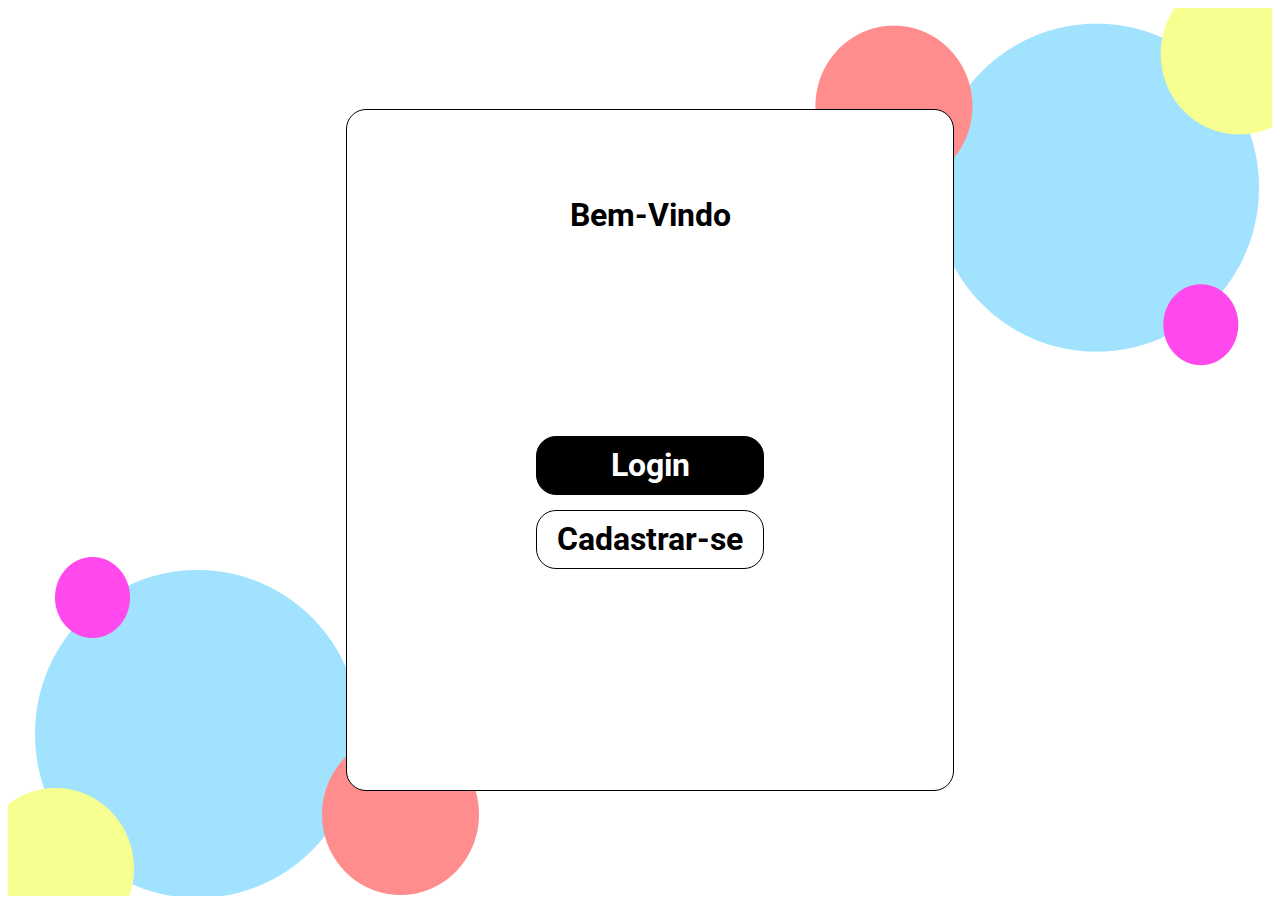
==== PROJETOS/login.html @ 59123dab "Add files via upload" ====
<!DOCTYPE html>
<html lang="en">

<head>
    <meta charset="UTF-8">
    <meta http-equiv="X-UA-Compatible" content="IE=edge">
    <meta name="viewport" content="width=device-width, initial-scale=1.0">
    <link rel="stylesheet" href="style.css">
    
    <title>Projeto</title>
</head>

<body>
    <div>
        <div class="img1">
            <img src="../PROJETOS/Public/IMG/Group 1.png" alt="">
        </div>
        <div class="img2">
            <img src="../PROJETOS/Public/IMG/Group 2.png" alt="">
        </div>
        <div class="login">
            <h1 class="texto">Bem-Vindo</h1>
            <div class="botoes">
                <div class="btn1">
                    <h1 class="txtBtn">Login</h1>
                </div>
                <div class="btn2">
                    <h1>Cadastrar-se</h1>
                </div>
            </div>
        </div>
    </div>
</body>

</html>
---- PROJETOS/style.css ----
@import url('https://fonts.googleapis.com/css2?family=Roboto:ital@1&display=swap');
.img1 {
    position: absolute;
    bottom: 0;
}

.img2 {
    display: flex;
    flex-direction: column-reverse;
    align-items: flex-end;
}

.login {
    box-sizing: border-box;

    position: absolute;
    width: 608px;
    height: 682px;
    left: calc(50% - 608px/2 + 10px);
    top: calc(50% - 682px/2);

    background: #FFFFFF;
    border: 1px solid #000000;
    border-radius: 20px;
}
.texto{
    text-align: center;
    font-family: 'Roboto', sans-serif;
    justify-content: center;
    padding-top: 65px;

    color: #000000;
}
.txtBtn{
    text-align: center;

    color: #FFFFFF;
}
.botoes{
    display: flex;
    align-items: center;
    flex-direction: column;
    padding-top: 180px;
    font-family: 'Roboto', sans-serif;
    cursor: pointer;
}
.btn1{
    box-sizing: border-box;
    display: flex;
    align-items: center;
    justify-content: center;

    width: 228px;
    height: 59px;
    left: 59px;
    top: 150px;

    background: #000000;
    border: 1px solid #000000;
    border-radius: 20px;
}
.btn2{
    box-sizing: border-box;
    display: flex;
    align-items: center;
    justify-content: center;
    
    margin-top: 15px;
    width: 228px;
    height: 59px;
    left: 59px;
    top: 150px;

    color: #000000;
    border: 1px solid #000000;
    border-radius: 20px;
}
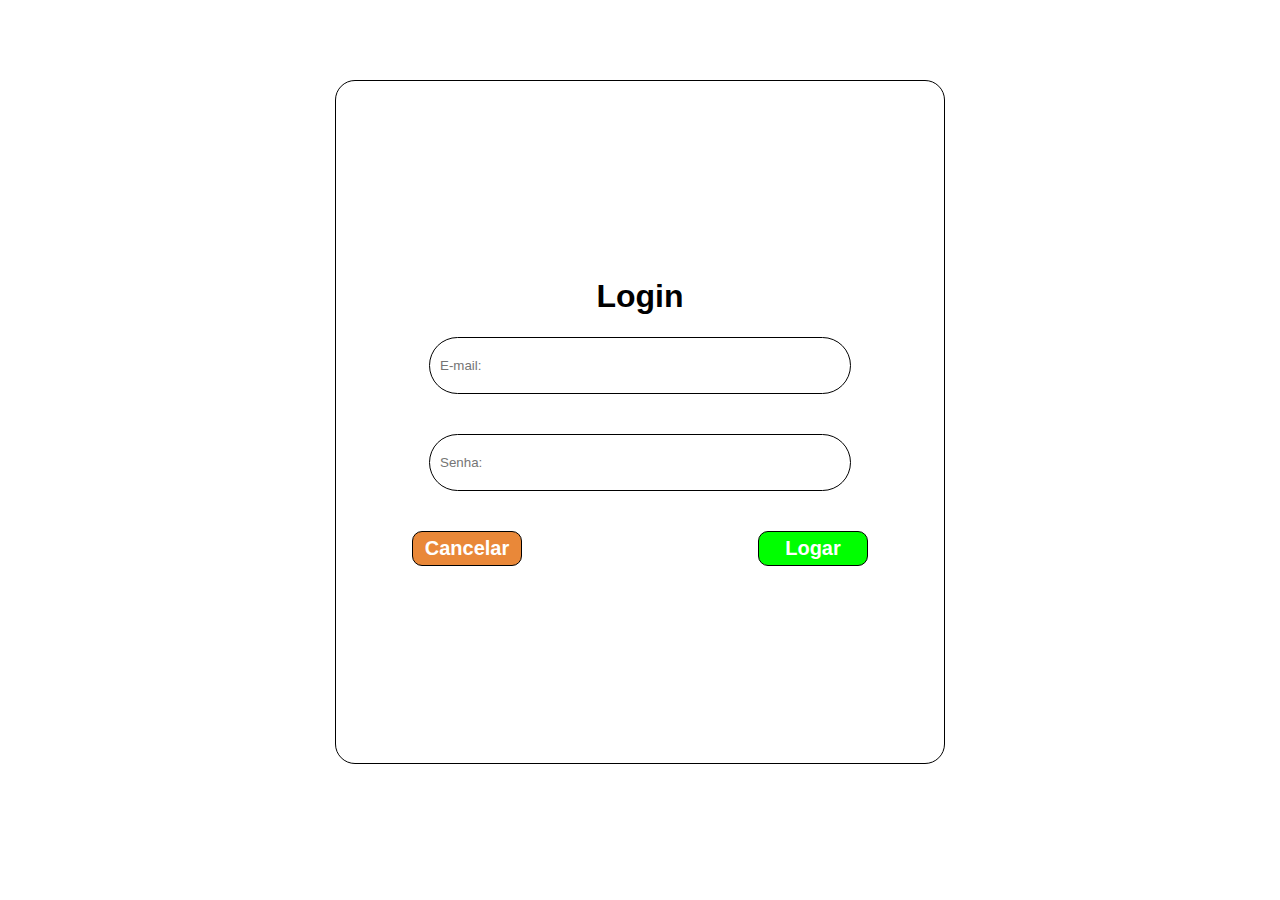
==== commit e0345ffa: "Add files via upload" ====
--- a/PROJETOS/login.html
+++ b/PROJETOS/login.html
@@ -6,28 +6,27 @@
     <meta http-equiv="X-UA-Compatible" content="IE=edge">
     <meta name="viewport" content="width=device-width, initial-scale=1.0">
     <link rel="stylesheet" href="style.css">
-    
     <title>Projeto</title>
 </head>
 
 <body>
-    <div>
-        <div class="img1">
-            <img src="../PROJETOS/Public/IMG/Group 1.png" alt="">
-        </div>
-        <div class="img2">
-            <img src="../PROJETOS/Public/IMG/Group 2.png" alt="">
-        </div>
-        <div class="login">
-            <h1 class="texto">Bem-Vindo</h1>
-            <div class="botoes">
-                <div class="btn1">
-                    <h1 class="txtBtn">Login</h1>
-                </div>
-                <div class="btn2">
-                    <h1>Cadastrar-se</h1>
-                </div>
+    <div class="content">
+        <div class="container">
+            <div class="login">
+                <h1 class="texto">Login</h1>
+                <form class="formulario">
+                    <input class="email" type="email" placeholder="E-mail:">
+                    <input type="password" placeholder="Senha:">
+                    <div class="botoes">
+                        <div class="btn1">
+                            <h1 class="txtBtn">Cancelar</h1>
+                        </div>
+                        <div class="btn2">
+                            <h1 class="txtBtn">Logar</h1>
+                        </div>
+                    </div>
             </div>
+            </form>
         </div>
     </div>
 </body>
--- a/PROJETOS/style.css
+++ b/PROJETOS/style.css
@@ -1,78 +1,95 @@
-@import url('https://fonts.googleapis.com/css2?family=Roboto:ital@1&display=swap');
-.img1 {
-    position: absolute;
-    bottom: 0;
+body{
+    margin: 0;
+    padding:0 ;
+    
 }
 
-.img2 {
-    display: flex;
-    flex-direction: column-reverse;
-    align-items: flex-end;
+.email{
+margin-bottom: 30px;
+
 }
 
-.login {
-    box-sizing: border-box;
-
-    position: absolute;
+.content{
+    display: flex;
+    justify-content: center;
+    align-items: center;
+    margin-top: 80px;
+    
+}
+.container {
+    display: flex;
+    justify-content: center;
+    align-items: center;
     width: 608px;
     height: 682px;
-    left: calc(50% - 608px/2 + 10px);
-    top: calc(50% - 682px/2);
-
+    text-align: center;
     background: #FFFFFF;
     border: 1px solid #000000;
     border-radius: 20px;
 }
-.texto{
-    text-align: center;
+
+.login {
+  
+    display: flex;
+    flex-direction: column;
+    justify-content: center;
+    align-items: center;
+    
+}
+
+.texto {
     font-family: 'Roboto', sans-serif;
-    justify-content: center;
-    padding-top: 65px;
+    color: #000000;
+    margin-top: 0;
+}
 
-    color: #000000;
+.formulario input {
+    width: 400px;
+    height: 35px;
+    padding: 10px;
+    margin-bottom: 40px;
+    border-radius: 30px;
+    border: 1px solid rgb(0, 0, 0);
 }
-.txtBtn{
-    text-align: center;
 
-    color: #FFFFFF;
+.botoes {
+    display: flex;
+    justify-content: space-evenly;
 }
-.botoes{
-    display: flex;
-    align-items: center;
-    flex-direction: column;
-    padding-top: 180px;
-    font-family: 'Roboto', sans-serif;
-    cursor: pointer;
-}
-.btn1{
+
+.btn1 {
     box-sizing: border-box;
     display: flex;
     align-items: center;
     justify-content: center;
+    width: 110px;
+    height: 35px;
+    margin-right: 80px;
+    background: #e98839;
+    color: #FFFFFF;
+    border: 1px solid #000000;
+    border-radius: 10px;
+   
 
-    width: 228px;
-    height: 59px;
-    left: 59px;
-    top: 150px;
+    font-family: 'Roboto', sans-serif;
+    font-size: 10px;
 
-    background: #000000;
-    border: 1px solid #000000;
-    border-radius: 20px;
 }
-.btn2{
+
+.btn2 {
     box-sizing: border-box;
     display: flex;
     align-items: center;
     justify-content: center;
-    
-    margin-top: 15px;
-    width: 228px;
-    height: 59px;
-    left: 59px;
-    top: 150px;
+    width: 110px;
+    height: 35px;
+    margin-left: 80px;
+    background: #00ff00;
+    color: #FFFFFF;
+    border: 1px solid #000000;
+    border-radius: 10px;
+ 
 
-    color: #000000;
-    border: 1px solid #000000;
-    border-radius: 20px;
+    font-family: 'Roboto', sans-serif;
+    font-size: 10px;
 }
-
